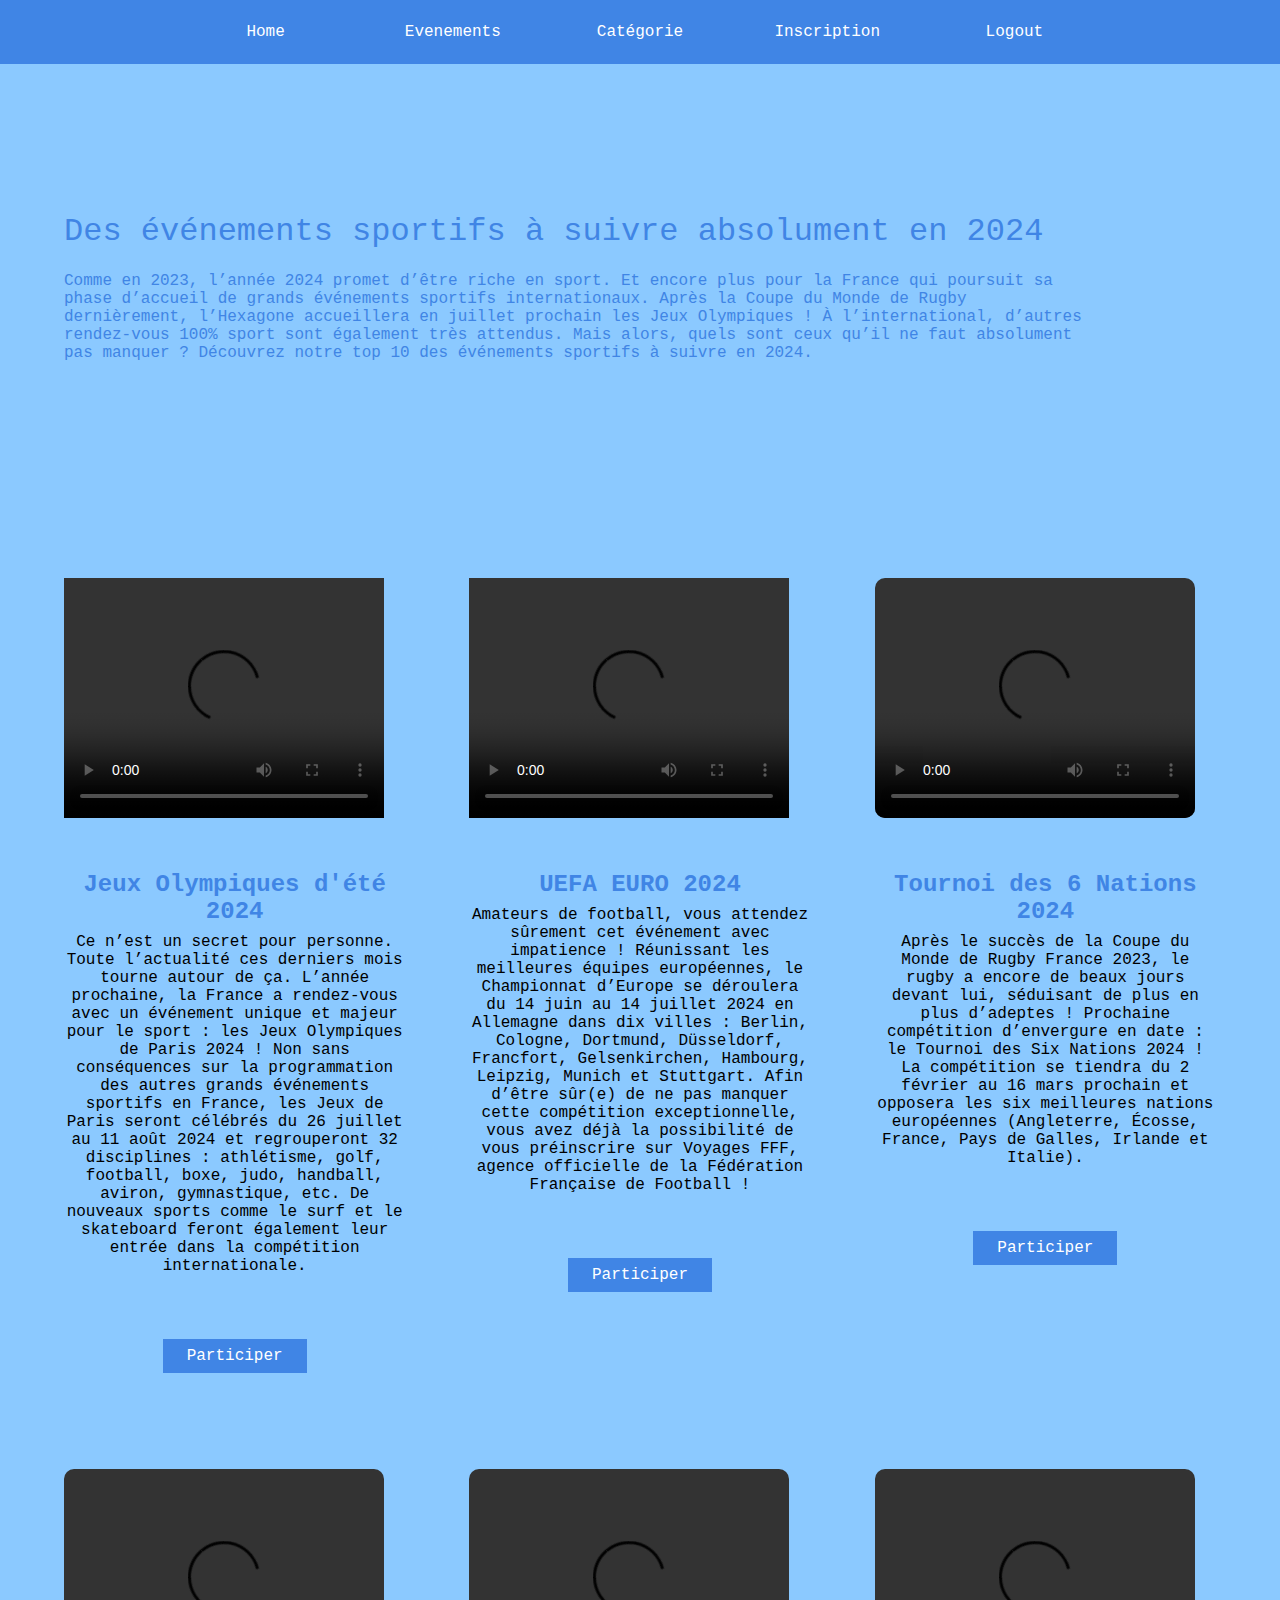
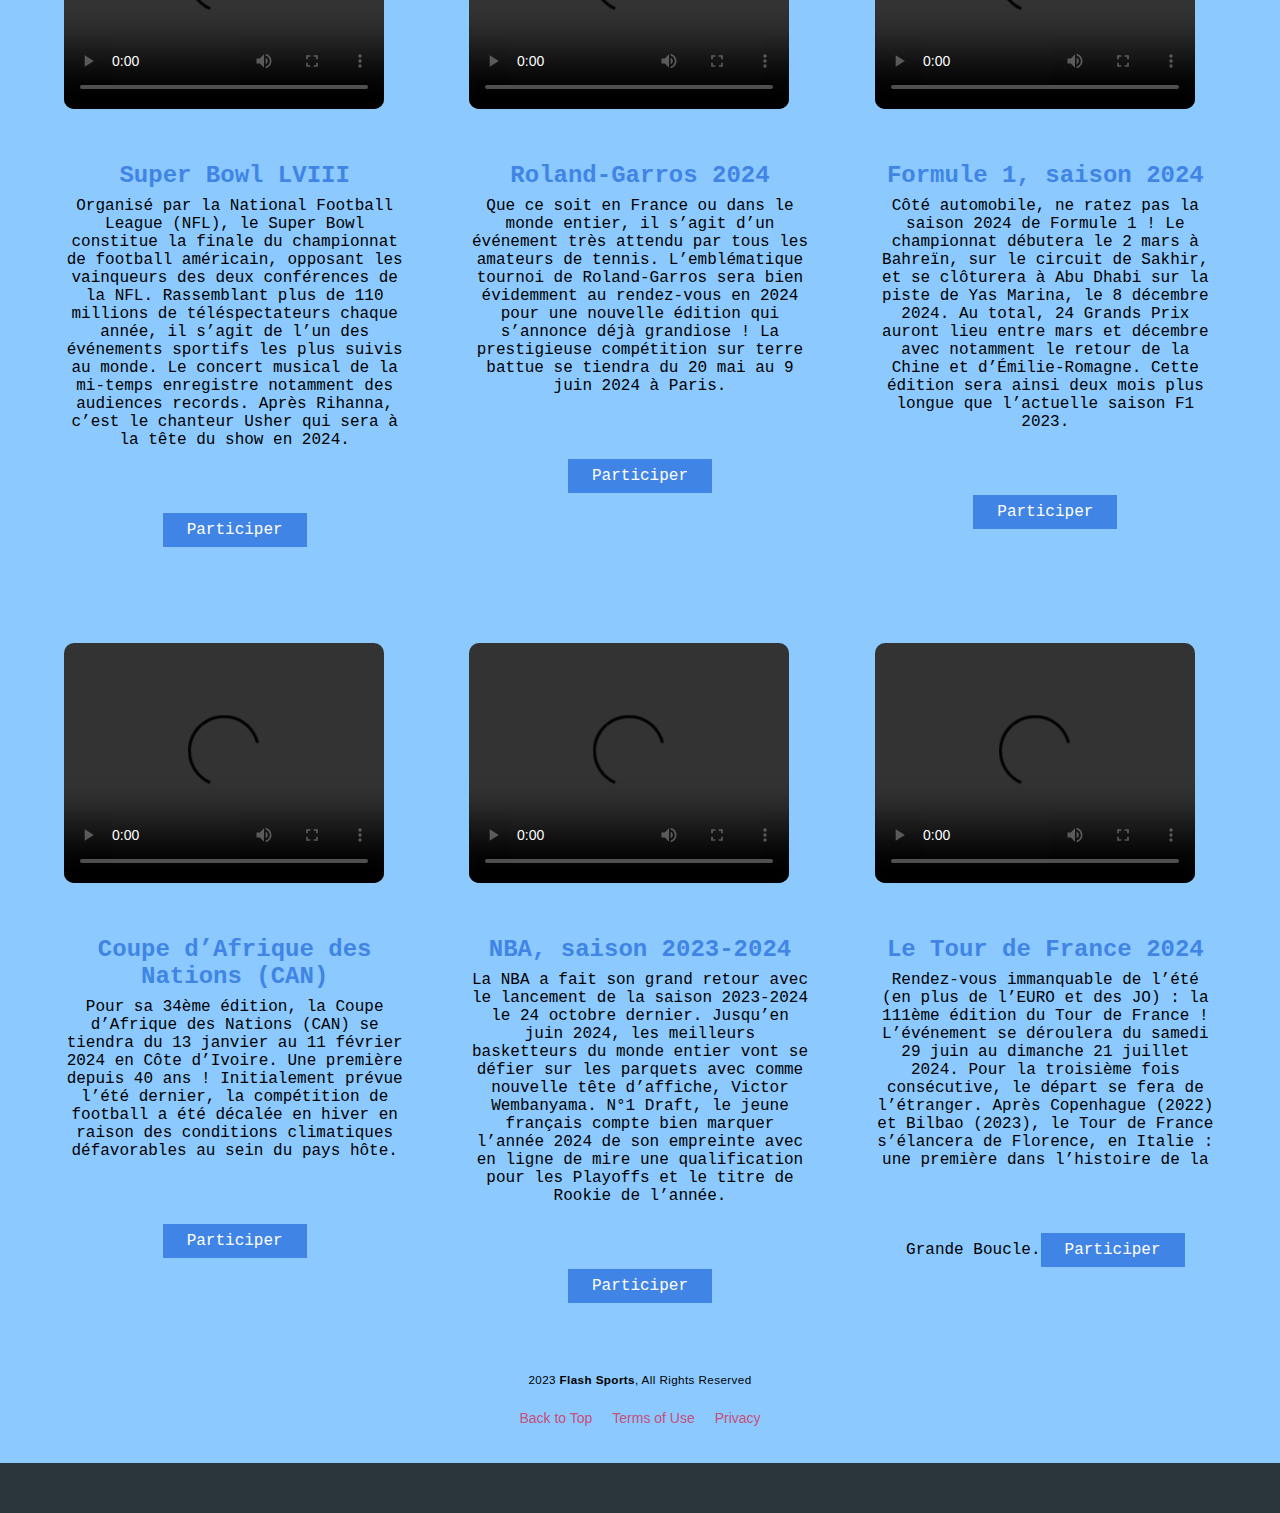
==== events.html @ 44bc1b4c "WEB" ====
<!DOCTYPE html>
<html lang="en">
  <head>
    <meta charset="UTF-8" />
    <meta http-equiv="X-UA-Compatible" content="IE=edge" />
    <meta name="viewport" content="width=device-width, initial-scale=1.0" />

    <link rel="stylesheet" href="./css/style.css">
    <title>Flash Sports || événement Page</title>
  </head>
  <body>

    <header>
      <nav class="menu">
        <ol>
          <li class="menu-item"><a href="./index.html">Home</a></li>
          <li class="menu-item"><a href="./events.html">Evenements</a></li>
          <li class="menu-item">
            <a href="#0">Catégorie</a>
            <ol class="sub-menu">
              <li class="menu-item"><a href="#foot">Foot-ball</a></li>
              <li class="menu-item"><a href="#Regby">Regby</a></li>
              <li class="menu-item"><a href="#OLYMPIC">Olympiques</a></li>
              <li class="menu-item"><a href="#tennis">Tennis</a></li>
              <li class="menu-item"><a href="#tennis">Formule 1</a></li>
              <li class="menu-item"><a href="#OLYMPIC">Basketball</a></li>
              <li class="menu-item"><a href="#France">Tour de France</li>
            </ol>
          </li>
          
          <li class="menu-item"><a href="./contact.html">Inscription</a></li>
          <li class="menu-item"><a href="./login.html">Logout</a></li>
        </ol>
      </nav>

    <div class="container">
      <div class="description">
        <h2 class="heading-secondary">
          Des événements sportifs à suivre absolument en 2024
        </h2>
        <p>Comme en 2023, l’année 2024 promet d’être riche en sport. Et encore plus pour la France qui poursuit sa phase d’accueil de grands événements sportifs internationaux. Après la Coupe du Monde de Rugby dernièrement, l’Hexagone accueillera en juillet prochain les Jeux Olympiques ! À l’international, d’autres rendez-vous 100% sport sont également très attendus. Mais alors, quels sont ceux qu’il ne faut absolument pas manquer ? Découvrez notre top 10 des événements sportifs à suivre en 2024.</p>
      </div>

      <div class="cards">
        <div class="card">
          <div class="icon">
            <video width="320" height="240" controls>
              <source src="./vd/PARIS 2024 – THE OLYMPIC SEINE.mp4" type="video/mp4" >
              <source src="./vd/PARIS 2024 – THE OLYMPIC SEINE.mp4" type="video/ogg">
              
            </video>
          </div>

          <h3 class="heading-tertiary" id="OLYMPIC">Jeux Olympiques d'été 2024</h3>
          <p style="color: black;">
            Ce n’est un secret pour personne. Toute l’actualité ces derniers mois tourne autour de ça. L’année prochaine, la France a rendez-vous avec un événement unique et majeur pour le sport : les Jeux Olympiques de Paris 2024 ! Non sans conséquences sur la programmation des autres grands événements sportifs en France, les Jeux de Paris seront célébrés du 26 juillet au 11 août 2024 et regrouperont 32 disciplines : athlétisme, golf, football, boxe, judo, handball, aviron, gymnastique, etc. De nouveaux sports comme le surf et le skateboard feront également leur entrée dans la compétition internationale.
            
          </p>
          <a href="./contact.html" class="btn">Participer</a>
        </div>

        <div class="card">
          <div class="icon">
            <video width="320" height="240" controls>
              <source src="./vd/UEFA EURO 2024 Intro ( No Sponsors).mp4" type="video/mp4">
              <source src="./vd/UEFA EURO 2024 Intro ( No Sponsors).mp4" type="video/ogg">
              
            </video>
          </div>

          <h3 class="heading-tertiary" id="foot"> UEFA EURO 2024</h3>
          <p style="color: black;">
            Amateurs de football, vous attendez sûrement cet événement avec impatience ! Réunissant les meilleures équipes européennes, le Championnat d’Europe se déroulera du 14 juin au 14 juillet 2024 en Allemagne dans dix villes : Berlin, Cologne, Dortmund, Düsseldorf, Francfort, Gelsenkirchen, Hambourg, Leipzig, Munich et Stuttgart. Afin d’être sûr(e) de ne pas manquer cette compétition exceptionnelle, vous avez déjà la possibilité de vous préinscrire sur Voyages FFF, agence officielle de la Fédération Française de Football !       </p>
          <a href="./contact.html" class="btn">Participer</a>
        </div>

        <div class="card">
          <div class="icon">
            <video style="border-radius: 10px;" width="320" height="240" controls>
              <source src="./vd/Rugby's greatest stage awaits! _ Rugby World Cup 2023 Opening Titles.mp4" type="video/mp4">
              
              
            </video>
          </div>

          <h3 class="heading-tertiary" id="Regby">Tournoi des 6 Nations 2024</h3>
          <p style="color: black;">
            Après le succès de la Coupe du Monde de Rugby France 2023, le rugby a encore de beaux jours devant lui, séduisant de plus en plus d’adeptes ! Prochaine compétition d’envergure en date : le Tournoi des Six Nations 2024 ! La compétition se tiendra du 2 février au 16 mars prochain et opposera les six meilleures nations européennes (Angleterre, Écosse, France, Pays de Galles, Irlande et Italie).          </p>
          <a href="./contact.html" class="btn">Participer</a>
        </div>

        <div class="card">
          <div class="icon">
            <video style="border-radius: 10px;" width="320" height="240" controls>
              <source src="./vd/Super Bowl LVIII in Las Vegas _ February 11, 2024.mp4" type="video/mp4">
              
              
            </video>
          </div>

          <h3 class="heading-tertiary" id="Regby">Super Bowl LVIII</h3>
          <p style="color: black;">
            Organisé par la National Football League (NFL), le Super Bowl constitue la finale du championnat de football américain, opposant les vainqueurs des deux conférences de la NFL. Rassemblant plus de 110 millions de téléspectateurs chaque année, il s’agit de l’un des événements sportifs les plus suivis au monde. Le concert musical de la mi-temps enregistre notamment des audiences records. Après Rihanna, c’est le chanteur Usher qui sera à la tête du show en 2024.          </p>
          <a href="./contact.html" class="btn">Participer</a>
        </div>

        <div class="card">
          <div class="icon">
            <video style="border-radius: 10px;" width="320" height="240" controls>
              <source src="./vd/Roland-Garros 2024_ A Retractable Roof on Court Suzanne-Lenglen _ Roland-Garros 2021.mp4" type="video/mp4">
              
              
            </video>
          </div>

          <h3 class="heading-tertiary" id="tennis">Roland-Garros 2024</h3>
          <p style="color: black;">
            Que ce soit en France ou dans le monde entier, il s’agit d’un événement très attendu par tous les amateurs de tennis. L’emblématique tournoi de Roland-Garros sera bien évidemment au rendez-vous en 2024 pour une nouvelle édition qui s’annonce déjà grandiose ! La prestigieuse compétition sur terre battue se tiendra du 20 mai au 9 juin 2024 à Paris.           </p>
          <a href="./contact.html" class="btn">Participer</a>
        </div>

        <div class="card">
          <div class="icon">
            <video style="border-radius: 10px;" width="320" height="240" controls>
              <source src="./vd/F1.mp4" type="video/mp4">
              
              
            </video>
          </div>

          <h3 class="heading-tertiary">Formule 1, saison 2024</h3>
          <p style="color: black;">
            Côté automobile, ne ratez pas la saison 2024 de Formule 1 ! Le championnat débutera le 2 mars à Bahreïn, sur le circuit de Sakhir, et se clôturera à Abu Dhabi sur la piste de Yas Marina, le 8 décembre 2024. Au total, 24 Grands Prix auront lieu entre mars et décembre avec notamment le retour de la Chine et d’Émilie-Romagne. Cette édition sera ainsi deux mois plus longue que l’actuelle saison F1 2023.          </p>
          <a href="./contact.html" class="btn">Participer</a>
        </div>
        <div class="card">
          <div class="icon">
            <video style="border-radius: 10px;" width="320" height="240" controls>
              <source src="./vd/cf.mp4" type="video/mp4">
              
              
            </video>
          </div>

          <h3 class="heading-tertiary">Coupe d’Afrique des Nations (CAN)</h3>
          <p style="color: black;">
            Pour sa 34ème édition, la Coupe d’Afrique des Nations (CAN) se tiendra du 13 janvier au 11 février 2024 en Côte d’Ivoire. Une première depuis 40 ans ! Initialement prévue l’été dernier, la compétition de football a été décalée en hiver en raison des conditions climatiques défavorables au sein du pays hôte.</p>
                      <a href="./contact.html" class="btn">Participer</a>
        </div>
        <div class="card">
          <div class="icon">
            <video style="border-radius: 10px;" width="320" height="240" controls>
              <source src="./vd/EVERYONE’S GAME _ NBA 2023-2024.mp4" type="video/mp4">
            </video>
          </div>

          <h3 class="heading-tertiary">NBA, saison 2023-2024</h3>
          <p style="color: black;">
La NBA a fait son grand retour avec le lancement de la saison 2023-2024 le 24 octobre dernier. Jusqu’en juin 2024, les meilleurs basketteurs du monde entier vont se défier sur les parquets avec comme nouvelle tête d’affiche, Victor Wembanyama. N°1 Draft, le jeune français compte bien marquer l’année 2024 de son empreinte avec en ligne de mire une qualification pour les Playoffs et le titre de Rookie de l’année.</p>
<a href="./contact.html" class="btn">Participer</a>
        </div>
        <div class="card">
          <div class="icon">
            <video style="border-radius: 10px;" width="320" height="240" controls>
              <source src="./vd/ride.mp4" type="video/mp4">
             </video>
          </div>

          <h3 class="heading-tertiary" id="France">Le Tour de France 2024</h3>
          <p style="color: black;">

            Rendez-vous immanquable de l’été (en plus de l’EURO et des JO) : la 111ème édition du Tour de France ! L’événement se déroulera du samedi 29 juin au dimanche 21 juillet 2024. Pour la troisième fois consécutive, le départ se fera de l’étranger. Après Copenhague (2022) et Bilbao (2023), le Tour de France s’élancera de Florence, en Italie : une première dans l’histoire de la Grande Boucle.<a href="contact.html" class="btn">Participer</a>
        </div>
      </div>

    </div>
    <footer>
      <div class="wrapper">
        
        <small>2023 <strong>Flash Sports</strong>, All Rights Reserved</small>
        <nav class="footer-nav">
          <a href="#">Back to Top</a>
          <a href="#">Terms of Use</a>
          <a href="#">Privacy</a>
        </nav>
      </div>
    </footer>
  </body>
</html>
---- css/style.css ----
:root {
    --primary-color:rgb(64, 133, 229);
    --color-white: #fff;
    --color-black: rgb(64, 133, 229);
  }
  
  *,
  *::before,
  *::after {
    margin: 0;
    padding: 0;
    box-sizing: border-box;
  }
  

  
  /* utility  */
  .container {
    padding: 0 5%;
  }
  
  a {
    color: var(--color-white);
    text-decoration: none;
  }
  
  p {
    color: var(--color-black);
  }
  
  .mb {
    margin-bottom: 4rem;
  }
  
  .heading-primary {
    font-size: 2.5rem;
    font-weight: 300;
    line-height: 1;
    color: var(--primary-color);
    margin-bottom: 1rem;
  }
  
  .heading-secondary {
    font-size: 2rem;
    font-weight: 300;
    line-height: 1;
    color: var(--primary-color);
    margin-bottom: 1.5rem;
  }
  
  .heading-tertiary {
    font-size: 1.5rem;
    color: var(--primary-color);
    margin-bottom: .5rem;
  }
  
  /* header  */

  
  
  .menu {
    
  background: var(--primary-color);
  height: 4rem;
}
.menu ol {
  list-style-type: none;
  margin: 0 auto;
  padding: 0;
}
.menu > ol {
  max-width: 1000px;
  padding: 0 2rem;
  display: flex;
}
.menu > ol > .menu-item {
  flex: 1;
  padding: 0.75rem 0;
}
.menu > ol > .menu-item:after {
  content: "";
  position: absolute;
  width: 4px;
  height: 4px;
  border-radius: 50%;
  bottom: 5px;
  left: calc(50% - 2px);
  background: var(--primary-color);
  will-change: transform;
  transform: scale(0);
  transition: transform 0.2s ease;
}
.menu > ol > .menu-item:hover:after {
  transform: scale(1);
}
.menu-item {
  position: relative;
  line-height: 2.5rem;
  text-align: center;
}
.menu-item a {
  overflow: hidden;
  white-space: nowrap;
  text-overflow: ellipsis;
  display: block;
  color: #FFF;
}
.sub-menu .menu-item {
  padding: 0.75rem 0;
  background: var(--primary-color);
  opacity: 0;
  transform-origin: bottom;
  animation: enter 0.2s ease forwards;
}
.sub-menu .menu-item:nth-child(1) {
  animation-duration: 0.2s;
  animation-delay: 0s;
}
.sub-menu .menu-item:nth-child(2) {
  animation-duration: 0.3s;
  animation-delay: 0.1s;
}
.sub-menu .menu-item:nth-child(3) {
  animation-duration: 0.4s;
  animation-delay: 0.2s;
}
.sub-menu .menu-item:hover {
  background: var(--primary-color);
}
.sub-menu .menu-item a {
  padding: 0 0.75rem;
}
@media screen and (max-width: 600px) {
  .sub-menu .menu-item {
    background: #C06C84;
  }
}

@media screen and (max-width: 600px) {
  .menu {
    position: relative;
  }
  .menu:after {
    content: "";
    position: absolute;
    top: calc(50% - 2px);
    right: 1rem;
    width: 30px;
    height: 4px;
    background: #FFF;
    box-shadow: 0 10px #FFF, 0 -10px #FFF;
  }
  .menu > ol {
    display: none;
    background: var(--primary-color);
    flex-direction: column;
    justify-content: center;
    height: 100vh;
    animation: fade 0.2s ease-out;
  }
  .menu > ol > .menu-item {
    flex: 0;
    opacity: 0;
    animation: enter 0.3s ease-out forwards;
  }
  .menu > ol > .menu-item:nth-child(1) {
    animation-delay: 0s;
  }
  .menu > ol > .menu-item:nth-child(2) {
    animation-delay: 0.1s;
  }
  .menu > ol > .menu-item:nth-child(3) {
    animation-delay: 0.2s;
  }
  .menu > ol > .menu-item:nth-child(4) {
    animation-delay: 0.3s;
  }
  .menu > ol > .menu-item:nth-child(5) {
    animation-delay: 0.4s;
  }
  .menu > ol > .menu-item + .menu-item {
    margin-top: 0.75rem;
  }
  .menu > ol > .menu-item:after {
    left: auto;
    right: 1rem;
    bottom: calc(50% - 2px);
  }
  .menu > ol > .menu-item:hover {
    z-index: 1;
  }
  .menu:hover > ol {
    display: flex;
  }
  .menu:hover:after {
    box-shadow: none;
  }
}

.sub-menu {
  position: absolute;
  width: 100%;
  top: 100%;
  left: 0;
  display: none;
  z-index: 1;
}
.menu-item:hover > .sub-menu {
  display: block;
}

@media screen and (max-width: 600px) {
  .sub-menu {
    width: 100vw;
    left: -2rem;
    top: 50%;
    transform: translateY(-50%);
  }
}

html, body {
  font-size: 16px;
  font-family: "Fira Mono", monospace;
  margin: 0;
  background: #2A363B;
}

* {
  box-sizing: border-box;
}
*:before, *:after {
  box-sizing: inherit;
}

a {
  text-decoration: none;
}

@keyframes enter {
  from {
    opacity: 0;
    transform: scaleY(0.98) translateY(10px);
  }
  to {
    opacity: 1;
    transform: none;
  }
}
@keyframes fade {
  from {
    opacity: 0;
  }
  to {
    opacity: 1;
  }
}
.menu {
  background: var(--primary-color);
  height: 4rem;
}
.menu ol {
  list-style-type: none;
  margin: 0 auto;
  padding: 0;
}
.menu > ol {
  max-width: 1000px;
  padding: 0 2rem;
  display: flex;
}
.menu > ol > .menu-item {
  flex: 1;
  padding: 0.75rem 0;
}
.menu > ol > .menu-item:after {
  content: "";
  position: absolute;
  width: 4px;
  height: 4px;
  border-radius: 50%;
  bottom: 5px;
  left: calc(50% - 2px);
  background: var(--primary-color);
  will-change: transform;
  transform: scale(0);
  transition: transform 0.2s ease;
}
.menu > ol > .menu-item:hover:after {
  transform: scale(1);
}
.menu-item {
  position: relative;
  line-height: 2.5rem;
  text-align: center;
}
.menu-item a {
  overflow: hidden;
  white-space: nowrap;
  text-overflow: ellipsis;
  display: block;
  color: #FFF;
}
.sub-menu .menu-item {
  padding: 0.75rem 0;
  background: var(--primary-color);
  opacity: 0;
  transform-origin: bottom;
  animation: enter 0.2s ease forwards;
}
.sub-menu .menu-item:nth-child(1) {
  animation-duration: 0.2s;
  animation-delay: 0s;
}
.sub-menu .menu-item:nth-child(2) {
  animation-duration: 0.3s;
  animation-delay: 0.1s;
}
.sub-menu .menu-item:nth-child(3) {
  animation-duration: 0.4s;
  animation-delay: 0.2s;
}
.sub-menu .menu-item:hover {
  background: var(--primary-color);
}
.sub-menu .menu-item a {
  padding: 0 0.75rem;
}
@media screen and (max-width: 600px) {
  .sub-menu .menu-item {
    background: var(--primary-color);
  }
}

@media screen and (max-width: 600px) {
  .menu {
    position: relative;
  }
  .menu:after {
    content: "";
    position: absolute;
    top: calc(50% - 2px);
    right: 1rem;
    width: 30px;
    height: 4px;
    background: #FFF;
    box-shadow: 0 10px #FFF, 0 -10px #FFF;
  }
  .menu > ol {
    display: none;
    background: var(--primary-color);
    flex-direction: column;
    justify-content: center;
    height: 100vh;
    animation: fade 0.2s ease-out;
  }
  .menu > ol > .menu-item {
    flex: 0;
    opacity: 0;
    animation: enter 0.3s ease-out forwards;
  }
  .menu > ol > .menu-item:nth-child(1) {
    animation-delay: 0s;
  }
  .menu > ol > .menu-item:nth-child(2) {
    animation-delay: 0.1s;
  }
  .menu > ol > .menu-item:nth-child(3) {
    animation-delay: 0.2s;
  }
  .menu > ol > .menu-item:nth-child(4) {
    animation-delay: 0.3s;
  }
  .menu > ol > .menu-item:nth-child(5) {
    animation-delay: 0.4s;
  }
  .menu > ol > .menu-item + .menu-item {
    margin-top: 0.75rem;
  }
  .menu > ol > .menu-item:after {
    left: auto;
    right: 1rem;
    bottom: calc(50% - 2px);
  }
  .menu > ol > .menu-item:hover {
    z-index: 1;
  }
  .menu:hover > ol {
    display: flex;
  }
  .menu:hover:after {
    box-shadow: none;
  }
}

.sub-menu {
  position: absolute;
  width: 100%;
  top: 100%;
  left: 0;
  display: none;
  z-index: 1;
}
.menu-item:hover > .sub-menu {
  display: block;
}

@media screen and (max-width: 600px) {
  .sub-menu {
    width: 100vw;
    left: -2rem;
    top: 50%;
    transform: translateY(-50%);
  }
}

html, body {
  font-size: 16px;
  font-family: "Fira Mono", monospace;
  margin: 0;
  background: #2A363B;
}

* {
  box-sizing: border-box;
}
*:before, *:after {
  box-sizing: inherit;
}

a {
  text-decoration: none;
}

@keyframes enter {
  from {
    opacity: 0;
    transform: scaleY(0.98) translateY(10px);
  }
  to {
    opacity: 1;
    transform: none;
  }
}
@keyframes fade {
  from {
    opacity: 0;
  }
  to {
    opacity: 1;
  }
}
  
  /* sprt  */
  .sprt {
    height: calc(100vh - 10vh);
    display: flex;
    justify-content: space-between;
  }
  
  .content {
    flex: 0 0 50%;
    display: flex;
    flex-direction: column;
    align-items: flex-start;
    justify-content: center;
    padding-right: 1rem;
  }
  
  .img-sport{
    flex: 0 0 50%;
  }
  
  .img-sport img {
    width: 100%;
    height: 100%;
    border-radius: 15px;
  }
  
  .btn {
    display: inline-block;
    background-color: var(--primary-color);
    padding: 0.5rem 1.5rem;
    margin-top: 4rem;
  }
  
  /* events  */
  .description {
    height: 50vh;
    width: 90%;
    display: flex;
    flex-direction: column;
    justify-content: center;
  }
  
  .cards {
    display: grid;
    grid-template-columns: repeat(auto-fit, minmax(300px, 1fr));
    gap: 4rem;
    text-align: center;
    margin-top: 4rem;
  }
  
  .card {
    margin-bottom: 2rem;
  }
  
  .card .icon {
    width: 7rem;
    height: auto;
    margin-bottom: 3rem;
  }

  
  /* inscription  */
  
  .contact-form form  {
    width: 80%;
    display: inline-block;
  }
  
  .contact-form .row {
    width: 100%;
    display: flex;
  }
  
  .input50 {
    width: 50%;
    margin: 0 10px;
  }
  
  .input100 {
    width: 100%;
    margin: 0 10px;
  }
  .contact-form .row select   {
    font-size: 1.2rem;
    font-weight: 300;
    width: 100%;
    border: 1px solid rgba(0, 0, 0, 0.2);
    color: var(--color-black);
    padding: 10px;
    outline: none;
    margin: 10px 0;
  }
  
  .contact-form .row select {
    height: 40px; 
  }
  .contact-form .row input,
  .contact-form .row textarea {
    font-size: 1.2rem;
    font-weight: 300;
    width: 100%;
    border: 1px solid rgba(0, 0, 0, 0.2);
    color: var(--color-black);
    padding: 10px;
    outline: none;
    margin: 10px 0;
  }
  
  .contact-form .row textarea {
    height: 150px;
  }
  
  .contact-form .row input[type="submit"] {
    background-color: var(--primary-color);
    color: var(--color-white);
    border: 0;
    cursor: pointer;
  }
  
  @media(max-width:95px) {
    .img-sport,
    .sub-nav {
      display: none;
    }
  
    .content {
      flex: 0 0 100%;
    }
  
    .main-nav {
      width: 100%;
    }
  
    .contact-form form {
      width: 100%;
    }
  
    .contact-form .row {
      flex-direction: column;
    }
  
    .contact-form .input100,
    .contact-form .input50 {
      width: 100%;
    }
  }

/* ==== SIMPLE FOOTER ==== */

footer {
  background-color: #2A363B repeat center;
  display: table;
  width: 100vw;
  height: 8rem;
  text-align: center;
  padding: 1rem;
  font-family: 'Arial', sans-serif;
  font-size: .875rem;
}

.wrapper {
  display: table-cell;
  vertical-align: middle;
}

footer small {
  color: #000000;
  letter-spacing: .025rem;
  margin-bottom: 1.5rem;
  display: block;
}

.footer-nav a {
  color: #c74f78;
  text-decoration: none;
  margin: 0 .5rem;
  display: inline-block;
}

.footer-nav a:hover {
  color: #f26896;
  transition: color .15s ease-in-out;
}



  
  body {
  background-color: rgb(139, 201, 255);
  }
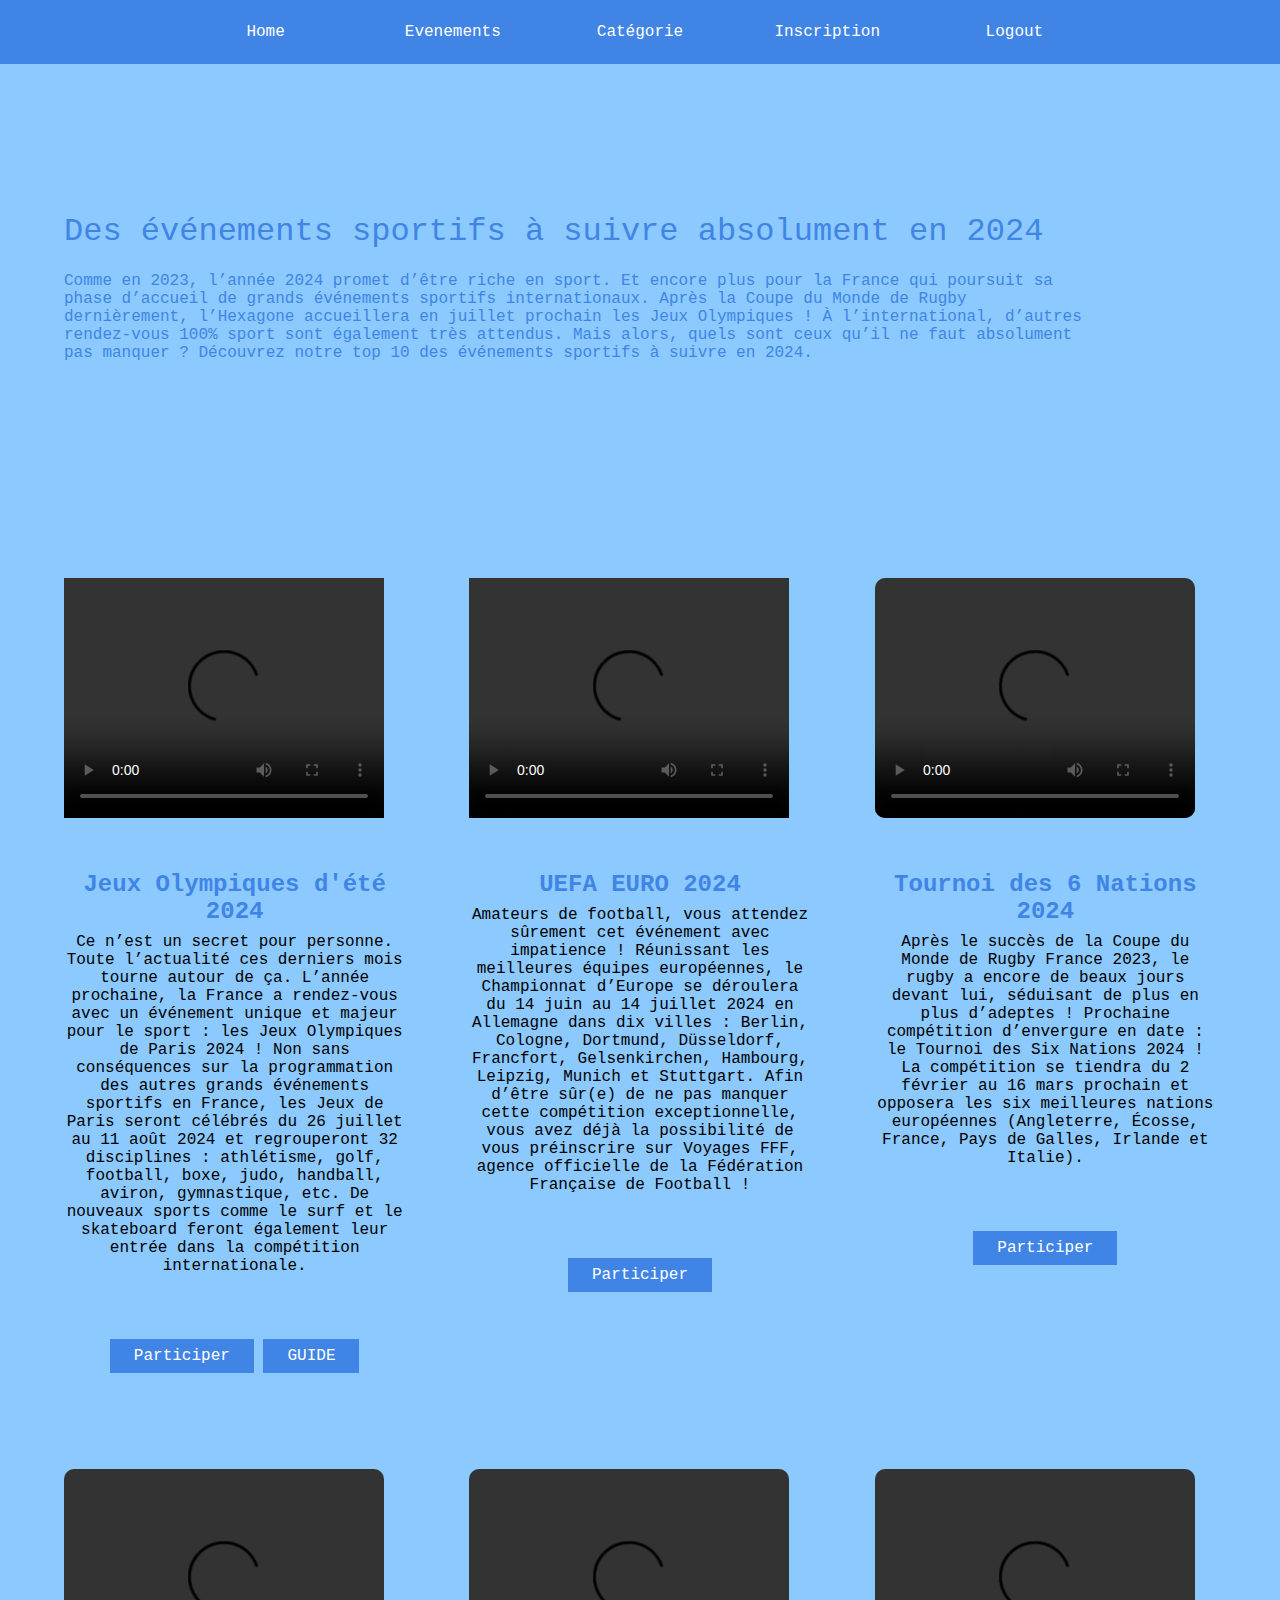
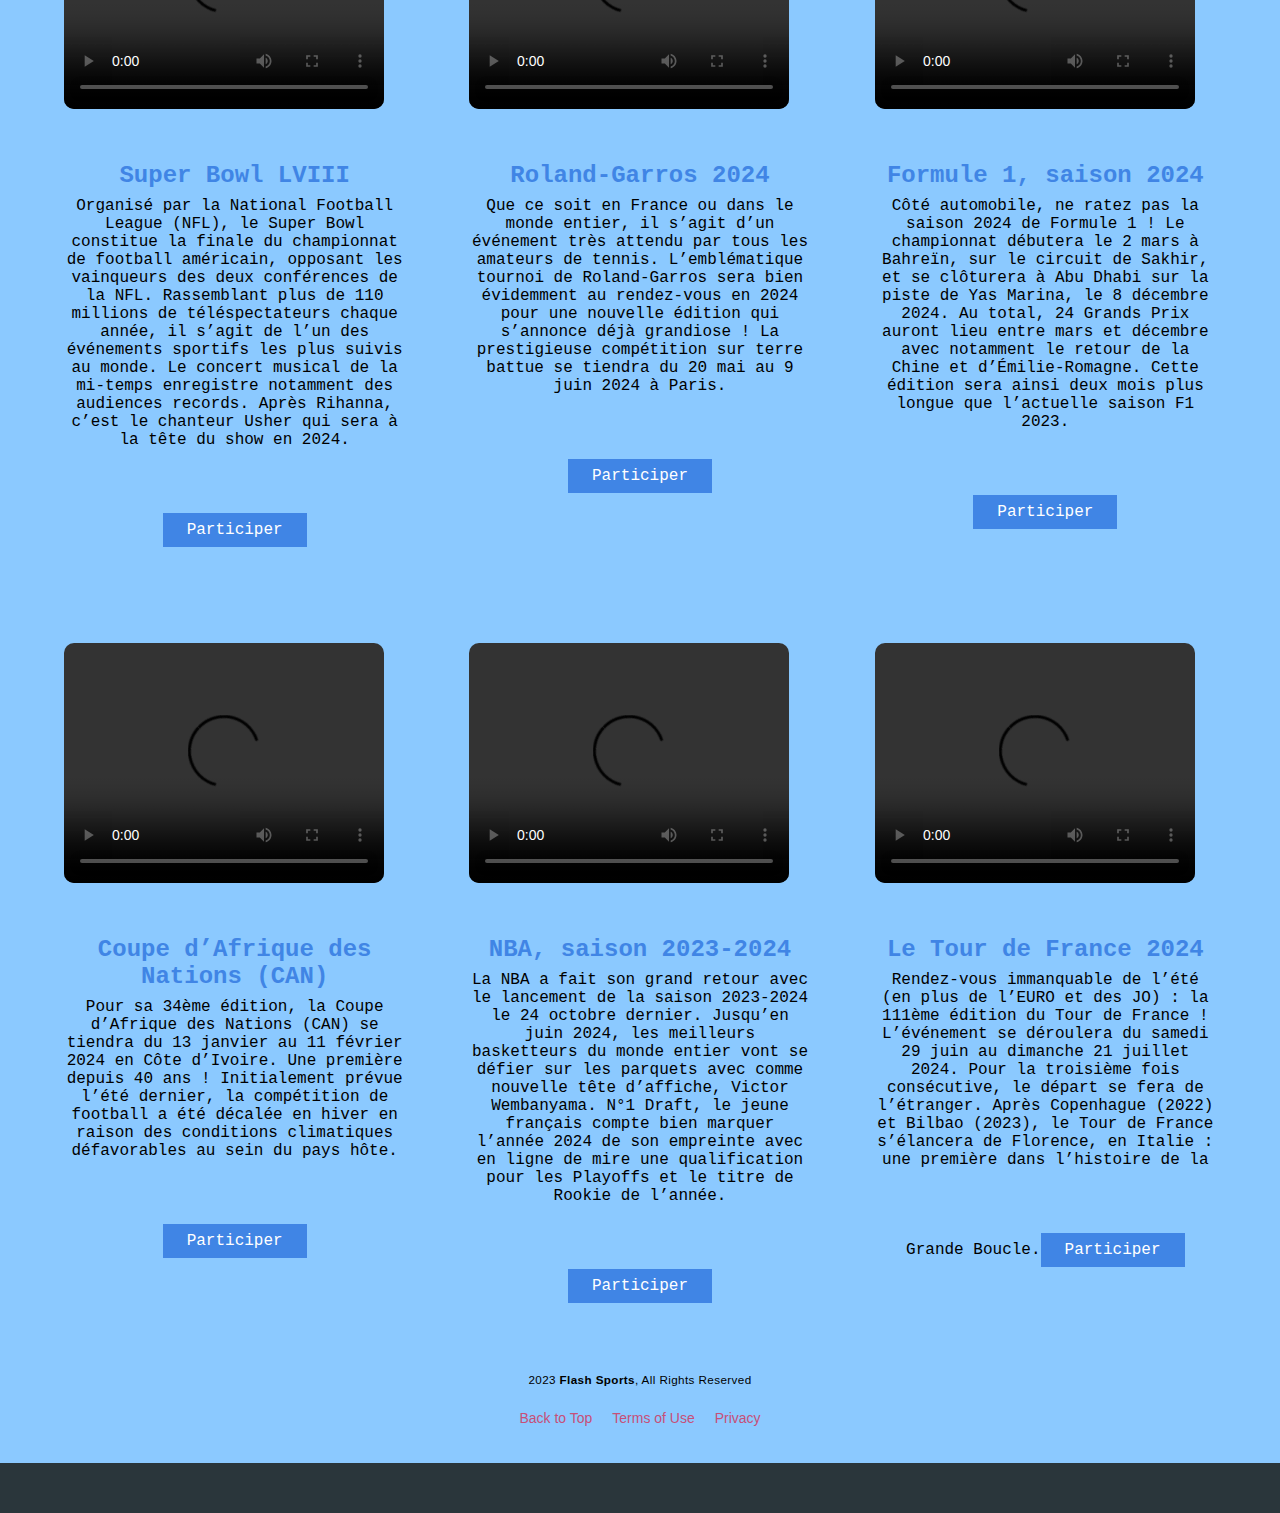
==== commit 9d4a0e59: "pdf" ====
--- a/events.html
+++ b/events.html
@@ -57,6 +57,8 @@
             
           </p>
           <a href="./contact.html" class="btn">Participer</a>
+          <a href="./guide.pdf" download class="btn">GUIDE</a>
+
         </div>
 
         <div class="card">
--- a/css/style.css
+++ b/css/style.css
@@ -14,7 +14,7 @@
   
 
   
-  /* utility  */
+  /* utilité  */
   .container {
     padding: 0 5%;
   }
@@ -54,6 +54,8 @@
     margin-bottom: .5rem;
   }
   
+
+
   /* header  */
 
   
@@ -450,7 +452,7 @@
   }
 }
   
-  /* sprt  */
+  /* sport img */
   .sprt {
     height: calc(100vh - 10vh);
     display: flex;
@@ -526,6 +528,7 @@
   .input50 {
     width: 50%;
     margin: 0 10px;
+    
   }
   
   .input100 {
@@ -535,6 +538,7 @@
   .contact-form .row select   {
     font-size: 1.2rem;
     font-weight: 300;
+    font-family: "Fira Mono", monospace;
     width: 100%;
     border: 1px solid rgba(0, 0, 0, 0.2);
     color: var(--color-black);
@@ -550,6 +554,7 @@
   .contact-form .row textarea {
     font-size: 1.2rem;
     font-weight: 300;
+    font-family: "Fira Mono", monospace;
     width: 100%;
     border: 1px solid rgba(0, 0, 0, 0.2);
     color: var(--color-black);
@@ -597,7 +602,7 @@
     }
   }
 
-/* ==== SIMPLE FOOTER ==== */
+/* footer */
 
 footer {
   background-color: #2A363B repeat center;
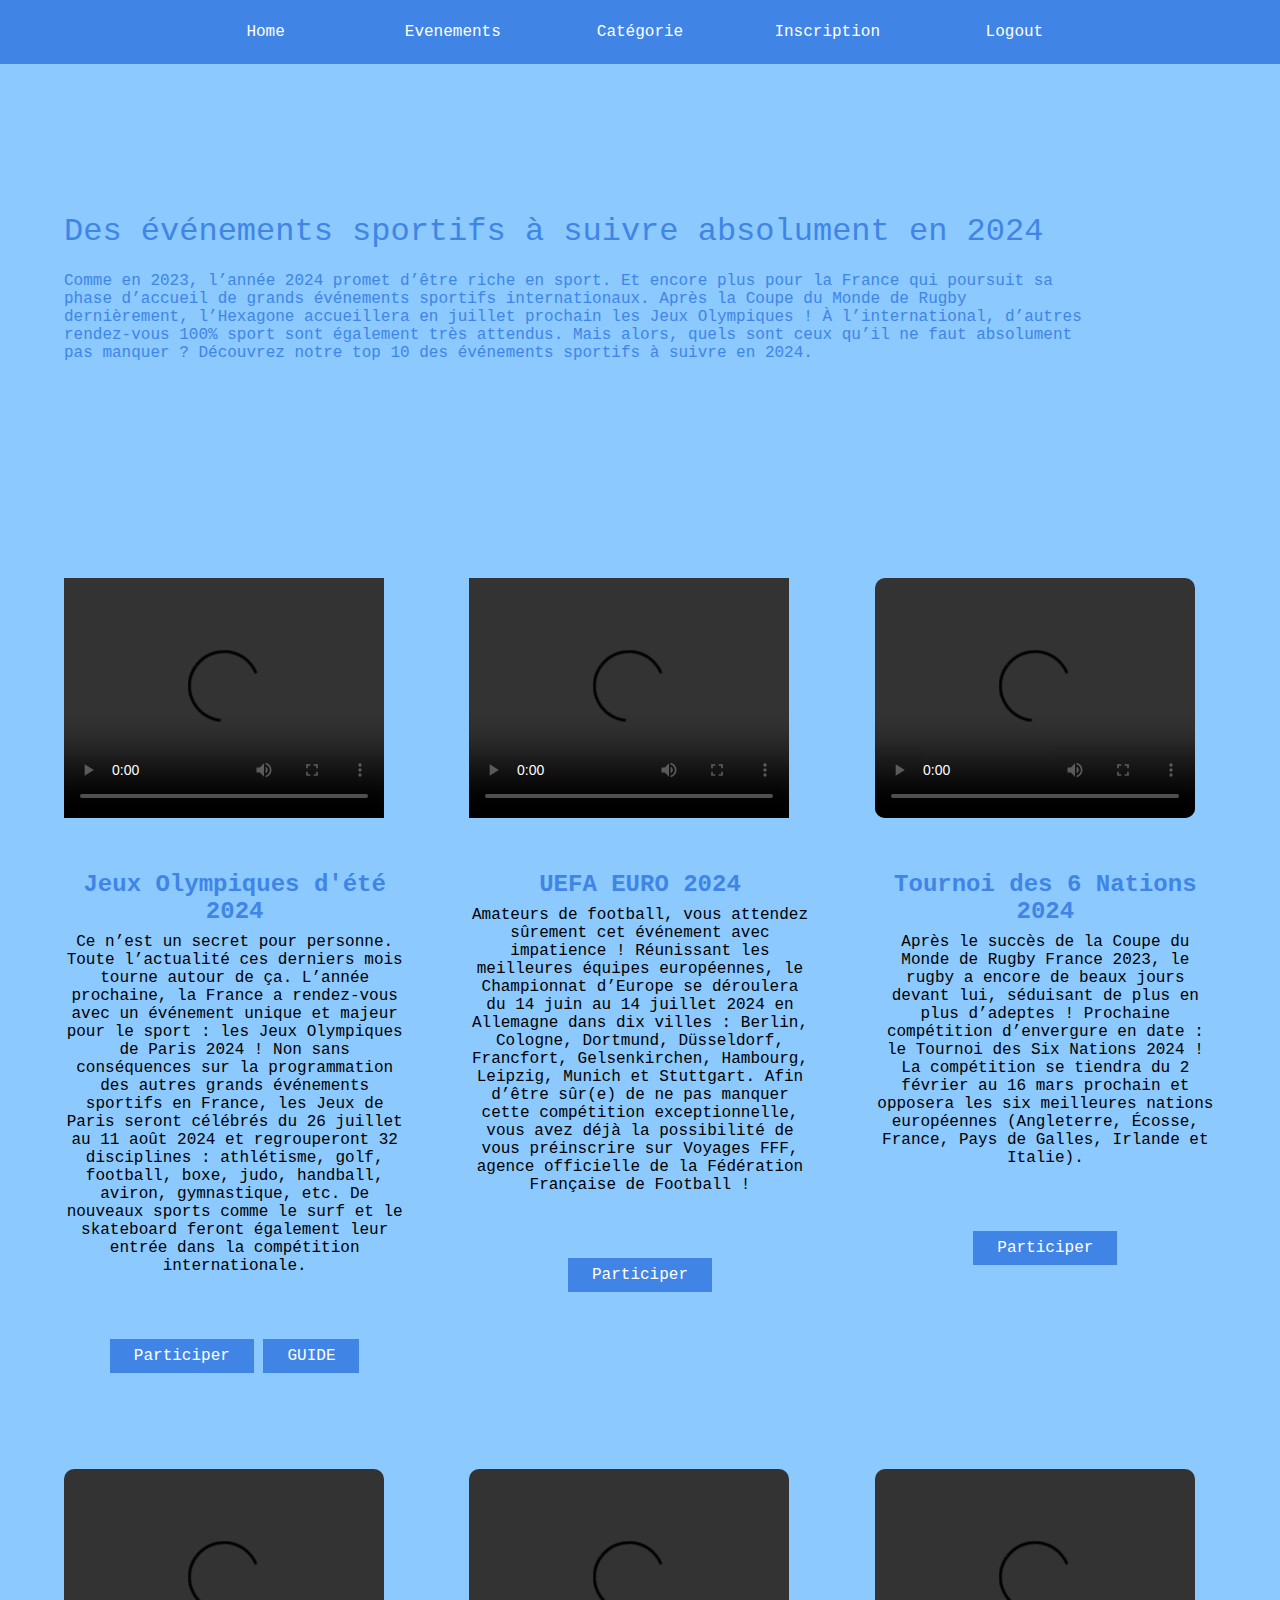
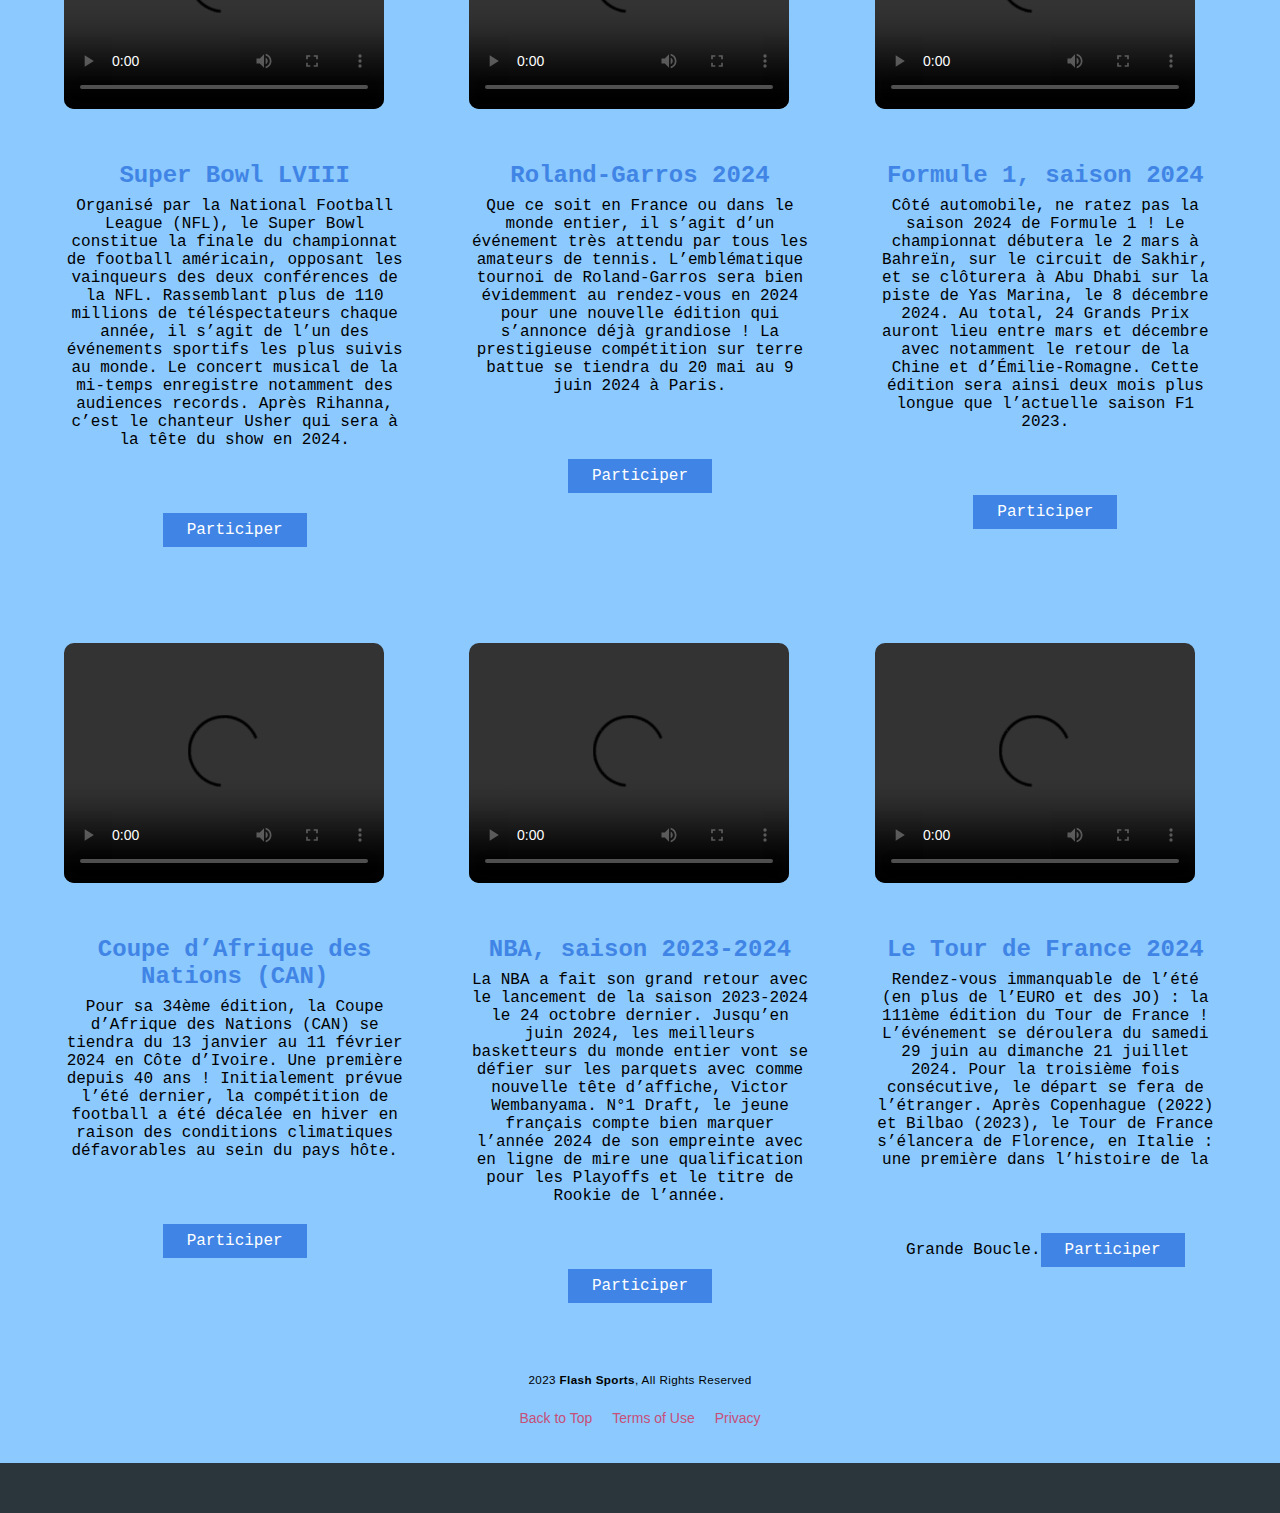
==== commit 936357e8: "27/12" ====
--- a/events.html
+++ b/events.html
@@ -28,7 +28,7 @@
             </ol>
           </li>
           
-          <li class="menu-item"><a href="./contact.html">Inscription</a></li>
+          <li class="menu-item"><a href="./inscription.html">Inscription</a></li>
           <li class="menu-item"><a href="./login.html">Logout</a></li>
         </ol>
       </nav>
@@ -56,7 +56,7 @@
             Ce n’est un secret pour personne. Toute l’actualité ces derniers mois tourne autour de ça. L’année prochaine, la France a rendez-vous avec un événement unique et majeur pour le sport : les Jeux Olympiques de Paris 2024 ! Non sans conséquences sur la programmation des autres grands événements sportifs en France, les Jeux de Paris seront célébrés du 26 juillet au 11 août 2024 et regrouperont 32 disciplines : athlétisme, golf, football, boxe, judo, handball, aviron, gymnastique, etc. De nouveaux sports comme le surf et le skateboard feront également leur entrée dans la compétition internationale.
             
           </p>
-          <a href="./contact.html" class="btn">Participer</a>
+          <a href="./inscription.html" class="btn">Participer</a>
           <a href="./guide.pdf" download class="btn">GUIDE</a>
 
         </div>
@@ -73,7 +73,7 @@
           <h3 class="heading-tertiary" id="foot"> UEFA EURO 2024</h3>
           <p style="color: black;">
             Amateurs de football, vous attendez sûrement cet événement avec impatience ! Réunissant les meilleures équipes européennes, le Championnat d’Europe se déroulera du 14 juin au 14 juillet 2024 en Allemagne dans dix villes : Berlin, Cologne, Dortmund, Düsseldorf, Francfort, Gelsenkirchen, Hambourg, Leipzig, Munich et Stuttgart. Afin d’être sûr(e) de ne pas manquer cette compétition exceptionnelle, vous avez déjà la possibilité de vous préinscrire sur Voyages FFF, agence officielle de la Fédération Française de Football !       </p>
-          <a href="./contact.html" class="btn">Participer</a>
+          <a href="./inscription.html" class="btn">Participer</a>
         </div>
 
         <div class="card">
@@ -88,7 +88,7 @@
           <h3 class="heading-tertiary" id="Regby">Tournoi des 6 Nations 2024</h3>
           <p style="color: black;">
             Après le succès de la Coupe du Monde de Rugby France 2023, le rugby a encore de beaux jours devant lui, séduisant de plus en plus d’adeptes ! Prochaine compétition d’envergure en date : le Tournoi des Six Nations 2024 ! La compétition se tiendra du 2 février au 16 mars prochain et opposera les six meilleures nations européennes (Angleterre, Écosse, France, Pays de Galles, Irlande et Italie).          </p>
-          <a href="./contact.html" class="btn">Participer</a>
+          <a href="./inscription.html" class="btn">Participer</a>
         </div>
 
         <div class="card">
@@ -103,7 +103,7 @@
           <h3 class="heading-tertiary" id="Regby">Super Bowl LVIII</h3>
           <p style="color: black;">
             Organisé par la National Football League (NFL), le Super Bowl constitue la finale du championnat de football américain, opposant les vainqueurs des deux conférences de la NFL. Rassemblant plus de 110 millions de téléspectateurs chaque année, il s’agit de l’un des événements sportifs les plus suivis au monde. Le concert musical de la mi-temps enregistre notamment des audiences records. Après Rihanna, c’est le chanteur Usher qui sera à la tête du show en 2024.          </p>
-          <a href="./contact.html" class="btn">Participer</a>
+          <a href="./inscription.html" class="btn">Participer</a>
         </div>
 
         <div class="card">
@@ -118,7 +118,7 @@
           <h3 class="heading-tertiary" id="tennis">Roland-Garros 2024</h3>
           <p style="color: black;">
             Que ce soit en France ou dans le monde entier, il s’agit d’un événement très attendu par tous les amateurs de tennis. L’emblématique tournoi de Roland-Garros sera bien évidemment au rendez-vous en 2024 pour une nouvelle édition qui s’annonce déjà grandiose ! La prestigieuse compétition sur terre battue se tiendra du 20 mai au 9 juin 2024 à Paris.           </p>
-          <a href="./contact.html" class="btn">Participer</a>
+          <a href="./inscription.html" class="btn">Participer</a>
         </div>
 
         <div class="card">
@@ -133,7 +133,7 @@
           <h3 class="heading-tertiary">Formule 1, saison 2024</h3>
           <p style="color: black;">
             Côté automobile, ne ratez pas la saison 2024 de Formule 1 ! Le championnat débutera le 2 mars à Bahreïn, sur le circuit de Sakhir, et se clôturera à Abu Dhabi sur la piste de Yas Marina, le 8 décembre 2024. Au total, 24 Grands Prix auront lieu entre mars et décembre avec notamment le retour de la Chine et d’Émilie-Romagne. Cette édition sera ainsi deux mois plus longue que l’actuelle saison F1 2023.          </p>
-          <a href="./contact.html" class="btn">Participer</a>
+          <a href="./inscription.html" class="btn">Participer</a>
         </div>
         <div class="card">
           <div class="icon">
@@ -147,7 +147,7 @@
           <h3 class="heading-tertiary">Coupe d’Afrique des Nations (CAN)</h3>
           <p style="color: black;">
             Pour sa 34ème édition, la Coupe d’Afrique des Nations (CAN) se tiendra du 13 janvier au 11 février 2024 en Côte d’Ivoire. Une première depuis 40 ans ! Initialement prévue l’été dernier, la compétition de football a été décalée en hiver en raison des conditions climatiques défavorables au sein du pays hôte.</p>
-                      <a href="./contact.html" class="btn">Participer</a>
+                      <a href="./inscription.html" class="btn">Participer</a>
         </div>
         <div class="card">
           <div class="icon">
@@ -159,7 +159,7 @@
           <h3 class="heading-tertiary">NBA, saison 2023-2024</h3>
           <p style="color: black;">
 La NBA a fait son grand retour avec le lancement de la saison 2023-2024 le 24 octobre dernier. Jusqu’en juin 2024, les meilleurs basketteurs du monde entier vont se défier sur les parquets avec comme nouvelle tête d’affiche, Victor Wembanyama. N°1 Draft, le jeune français compte bien marquer l’année 2024 de son empreinte avec en ligne de mire une qualification pour les Playoffs et le titre de Rookie de l’année.</p>
-<a href="./contact.html" class="btn">Participer</a>
+<a href="./inscription.html" class="btn">Participer</a>
         </div>
         <div class="card">
           <div class="icon">
@@ -171,7 +171,7 @@
           <h3 class="heading-tertiary" id="France">Le Tour de France 2024</h3>
           <p style="color: black;">
 
-            Rendez-vous immanquable de l’été (en plus de l’EURO et des JO) : la 111ème édition du Tour de France ! L’événement se déroulera du samedi 29 juin au dimanche 21 juillet 2024. Pour la troisième fois consécutive, le départ se fera de l’étranger. Après Copenhague (2022) et Bilbao (2023), le Tour de France s’élancera de Florence, en Italie : une première dans l’histoire de la Grande Boucle.<a href="contact.html" class="btn">Participer</a>
+            Rendez-vous immanquable de l’été (en plus de l’EURO et des JO) : la 111ème édition du Tour de France ! L’événement se déroulera du samedi 29 juin au dimanche 21 juillet 2024. Pour la troisième fois consécutive, le départ se fera de l’étranger. Après Copenhague (2022) et Bilbao (2023), le Tour de France s’élancera de Florence, en Italie : une première dans l’histoire de la Grande Boucle.<a href="inscription.html" class="btn">Participer</a>
         </div>
       </div>
 
--- a/css/style.css
+++ b/css/style.css
@@ -551,7 +551,7 @@
     height: 40px; 
   }
   .contact-form .row input,
-  .contact-form .row textarea {
+  .contact-form .row textarea  {
     font-size: 1.2rem;
     font-weight: 300;
     font-family: "Fira Mono", monospace;
@@ -597,7 +597,7 @@
     }
   
     .contact-form .input100,
-    .contact-form .input50 {
+    .contact-form .input50  {
       width: 100%;
     }
   }
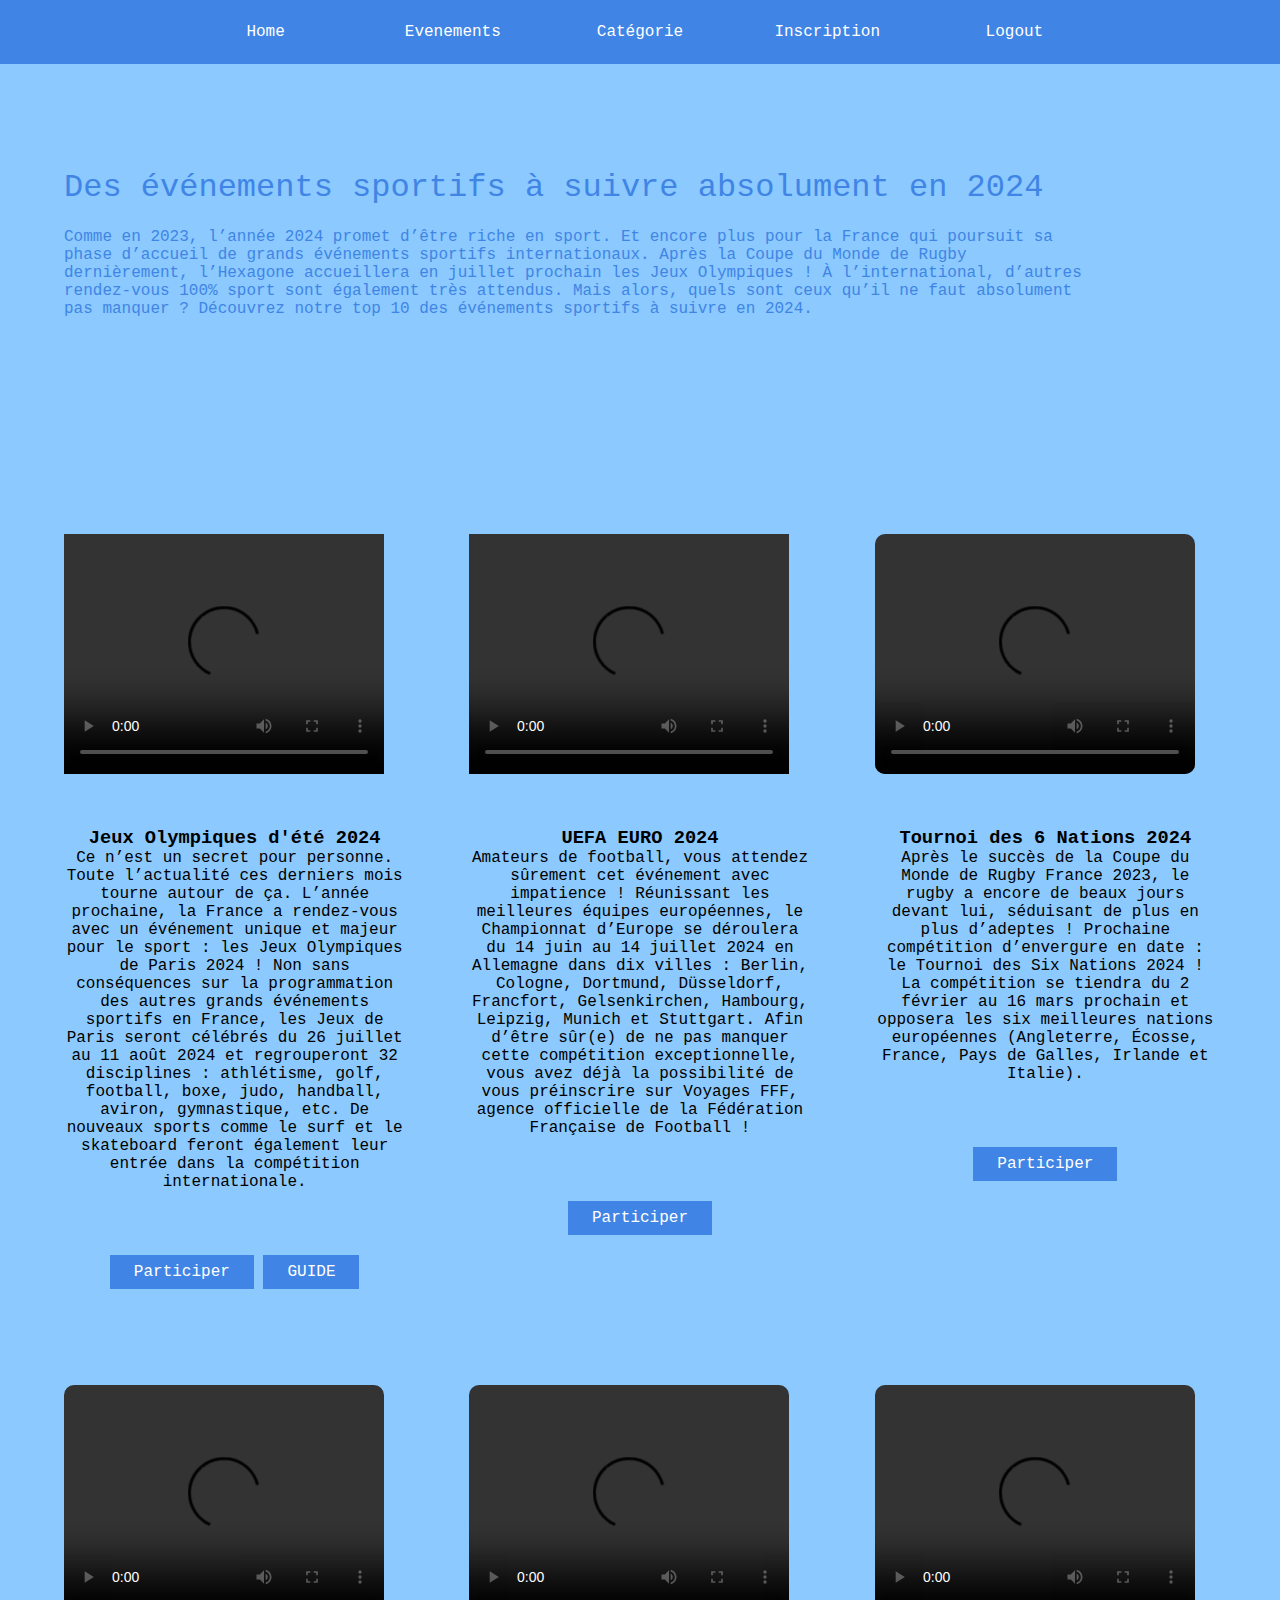
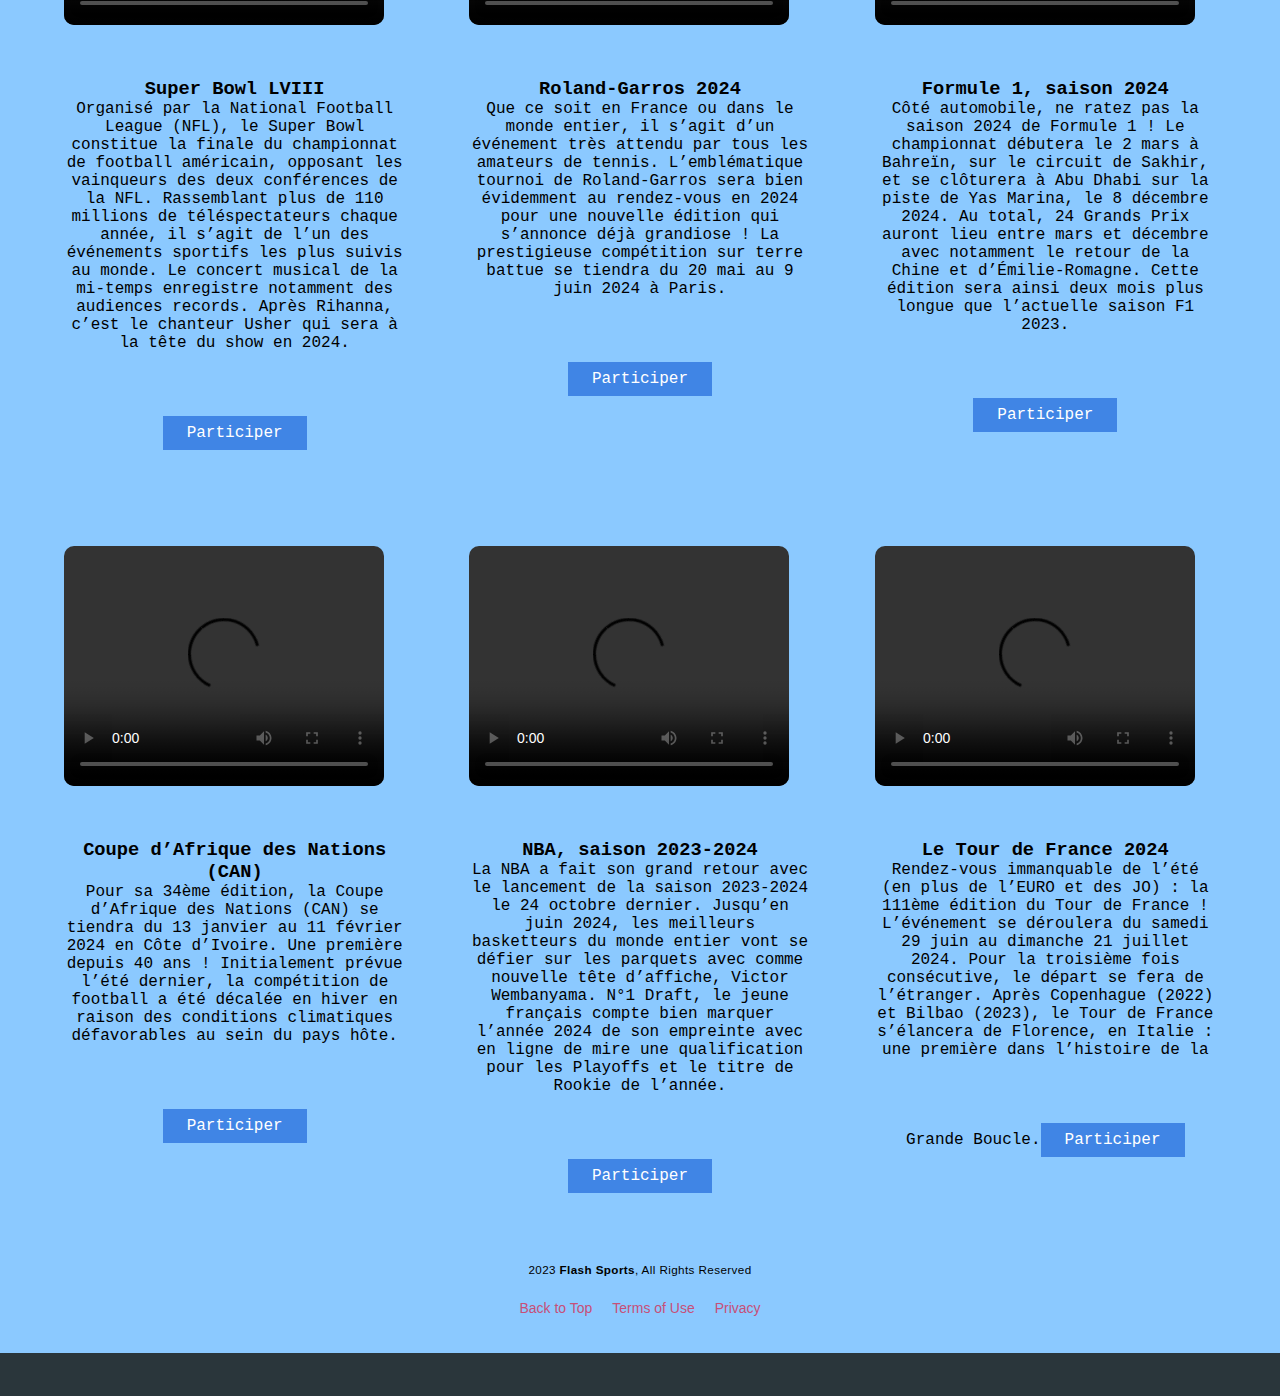
==== commit 4e7ef7a3: "WEB" ====
--- a/events.html
+++ b/events.html
@@ -11,7 +11,9 @@
   <body>
 
     <header>
+      
       <nav class="menu">
+        
         <ol>
           <li class="menu-item"><a href="./index.html">Home</a></li>
           <li class="menu-item"><a href="./events.html">Evenements</a></li>
@@ -32,9 +34,12 @@
           <li class="menu-item"><a href="./login.html">Logout</a></li>
         </ol>
       </nav>
+      </header>
+      <div class="recherche"></div>
 
-    <div class="container">
+     <div class="container">
       <div class="description">
+        
         <h2 class="heading-secondary">
           Des événements sportifs à suivre absolument en 2024
         </h2>
@@ -158,8 +163,8 @@
 
           <h3 class="heading-tertiary">NBA, saison 2023-2024</h3>
           <p style="color: black;">
-La NBA a fait son grand retour avec le lancement de la saison 2023-2024 le 24 octobre dernier. Jusqu’en juin 2024, les meilleurs basketteurs du monde entier vont se défier sur les parquets avec comme nouvelle tête d’affiche, Victor Wembanyama. N°1 Draft, le jeune français compte bien marquer l’année 2024 de son empreinte avec en ligne de mire une qualification pour les Playoffs et le titre de Rookie de l’année.</p>
-<a href="./inscription.html" class="btn">Participer</a>
+            La NBA a fait son grand retour avec le lancement de la saison 2023-2024 le 24 octobre dernier. Jusqu’en juin 2024, les meilleurs basketteurs du monde entier vont se défier sur les parquets avec comme nouvelle tête d’affiche, Victor Wembanyama. N°1 Draft, le jeune français compte bien marquer l’année 2024 de son empreinte avec en ligne de mire une qualification pour les Playoffs et le titre de Rookie de l’année.</p>
+            <a href="./inscription.html" class="btn">Participer</a>
         </div>
         <div class="card">
           <div class="icon">
@@ -175,8 +180,8 @@
         </div>
       </div>
 
-    </div>
-    <footer>
+     </div>
+     <footer>
       <div class="wrapper">
         
         <small>2023 <strong>Flash Sports</strong>, All Rights Reserved</small>
--- a/css/style.css
+++ b/css/style.css
@@ -48,11 +48,7 @@
     margin-bottom: 1.5rem;
   }
   
-  .heading-tertiary {
-    font-size: 1.5rem;
-    color: var(--primary-color);
-    margin-bottom: .5rem;
-  }
+
   
 
 
@@ -61,14 +57,19 @@
   
   
   .menu {
-    
+  position: fixed;
+  top: 0;
+  width: 100%;
+  z-index: 1000;
   background: var(--primary-color);
   height: 4rem;
+
 }
 .menu ol {
   list-style-type: none;
   margin: 0 auto;
   padding: 0;
+  
 }
 .menu > ol {
   max-width: 1000px;
@@ -318,6 +319,22 @@
   animation-delay: 0.1s;
 }
 .sub-menu .menu-item:nth-child(3) {
+  animation-duration: 0.4s;
+  animation-delay: 0.2s;
+}
+.sub-menu .menu-item:nth-child(4) {
+  animation-duration: 0.4s;
+  animation-delay: 0.2s;
+}
+.sub-menu .menu-item:nth-child(5) {
+  animation-duration: 0.4s;
+  animation-delay: 0.2s;
+}
+.sub-menu .menu-item:nth-child(6) {
+  animation-duration: 0.4s;
+  animation-delay: 0.2s;
+}
+.sub-menu .menu-item:nth-child(7) {
   animation-duration: 0.4s;
   animation-delay: 0.2s;
 }
@@ -605,6 +622,7 @@
 /* footer */
 
 footer {
+  
   background-color: #2A363B repeat center;
   display: table;
   width: 100vw;
@@ -616,11 +634,13 @@
 }
 
 .wrapper {
+  
   display: table-cell;
   vertical-align: middle;
 }
 
 footer small {
+  
   color: #000000;
   letter-spacing: .025rem;
   margin-bottom: 1.5rem;
@@ -643,5 +663,13 @@
 
   
   body {
+
   background-color: rgb(139, 201, 255);
   }
+.recherche{
+    width: 100%;
+    height: 20px;
+    color: yellow;
+    z-index: 1;
+    border-radius: 5px;
+  }
